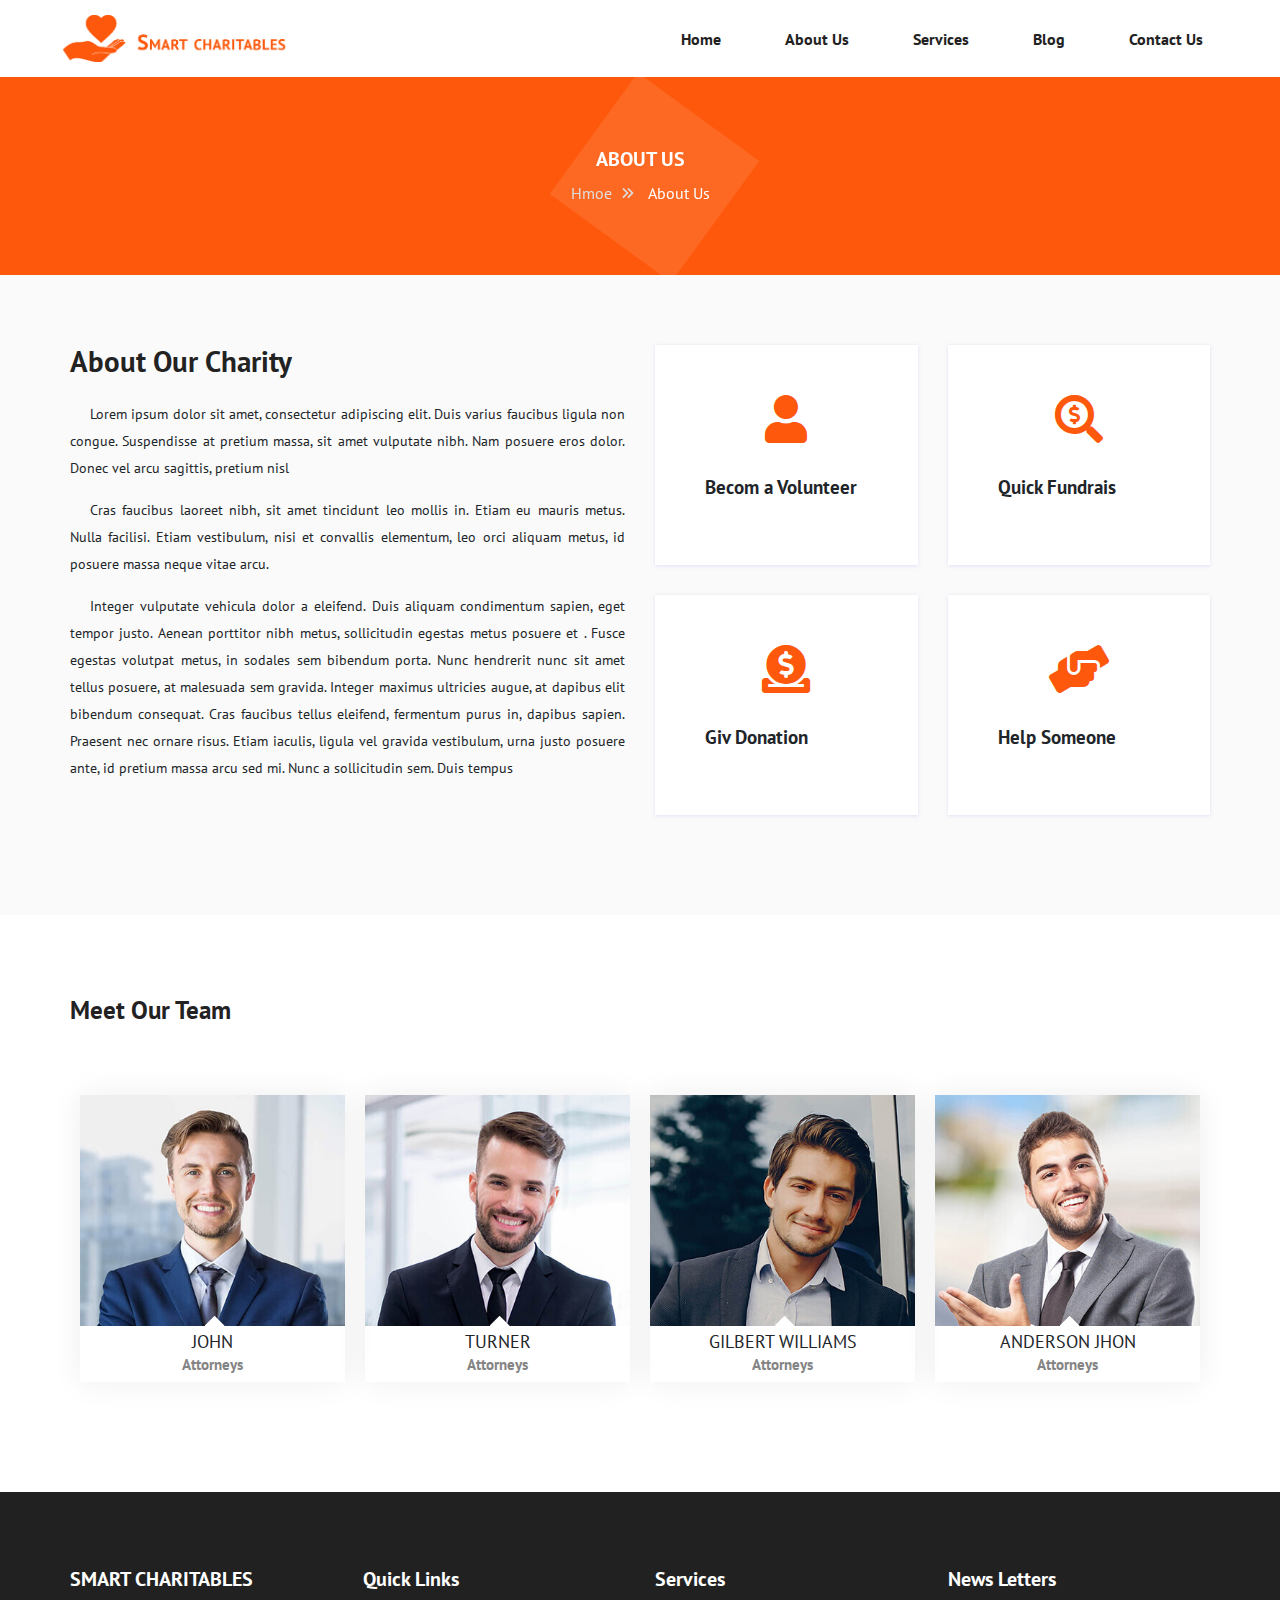
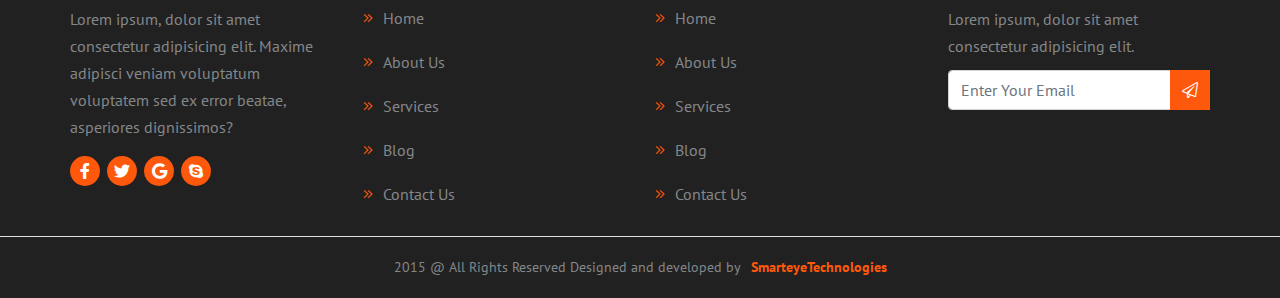
==== about-us.html @ 1ba75cd8 "Initial commit" ====
<!doctype html>
<html lang="en">

<head>
    <meta charset="utf-8">
    <meta name="viewport" content="width=device-width, initial-scale=1, shrink-to-fit=no">
    <title>Charity</title>
    <link rel="stylesheet" href="assets/css/bootstrap.min.css">
    <link rel="stylesheet" href="assets/css/all.min.css">
    <link rel="stylesheet" href="assets/css/style.css" />
</head>

<body>
  <!-- ======================header started====================== -->
  <header>
    <div class="my-nav">
      <div class="container">
        <div class="row">
          <div class="nav-items">
            <div class="logo">
              <img src="assets/images/logo.png">
            </div>
            <div class="menu-toggle">
              <div class="menu-hamburger"></div>
            </div>
            <div class="menu-items">
              <div class="menu">
                <ul>
                  <li><a href="index.html">Home</a></li>
                  <li><a href="about-us.html">About Us</a></li>
                  <li><a href="services.html">Services</a></li>
                  <li><a href="blog.html">Blog</a></li>
                  <li><a href="contact-us.html">Contact Us</a></li>
                </ul>
              </div>
            </div>
          </div>
        </div>
      </div>
    </div>
  </header>

  <!-- ======================Main started====================== -->

  <main>
      <!-- ============abt-01 Section  Start============ -->

      <section class="abt-01">
          <div class="container">
              <div class="row">
                  <div class="col-12">
                      <div class="heading-wrapper">
                          <h3>About Us</h3>
                          <ol>
                              <li>Hmoe<i class="far fa-angle-double-right"></i></li>
                              <li>About Us</li>
                          </ol>
                      </div>
                  </div>
              </div>
          </div>
      </section>

      <section class="about-001">
        <div class="container">
            <div class="row">
                <div class="text-part col-md-6">
                    <h2>About Our Charity</h2>
                    <p>Lorem ipsum dolor sit amet, consectetur adipiscing elit. Duis varius faucibus
                        ligula non congue. Suspendisse at pretium massa, sit amet
                        vulputate nibh. Nam posuere eros dolor. Donec vel arcu sagittis, pretium nisl </p>
                    <p> Cras faucibus laoreet nibh, sit amet tincidunt leo mollis in. Etiam eu mauris metus.
                        Nulla facilisi. Etiam vestibulum,
                        nisi et convallis elementum, leo orci aliquam metus, id posuere massa neque vitae
                        arcu.</p>

                    <p>Integer vulputate vehicula dolor a eleifend. Duis aliquam condimentum sapien,
                        eget tempor justo. Aenean porttitor nibh metus, sollicitudin egestas metus posuere et
                        . Fusce egestas volutpat metus, in sodales sem bibendum porta. Nunc hendrerit nunc sit
                        amet tellus posuere, at malesuada sem gravida. Integer maximus ultricies augue, at
                        dapibus elit bibendum consequat. Cras faucibus tellus eleifend, fermentum purus in,
                        dapibus sapien. Praesent nec ornare risus. Etiam iaculis, ligula vel gravida
                        vestibulum, urna justo posuere ante,
                        id pretium massa arcu sed mi. Nunc a sollicitudin sem. Duis tempus </p>
                </div>
                <div class="image-part col-md-6">
                    <div class="about-quick-box row">
                        <div class="col-md-6">
                            <div class="about-qcard">
                                <i class="fas fa-user"></i>
                                <p>Becom a Volunteer</p>
                            </div>
                        </div>
                        <div class="col-md-6">
                            <div class="about-qcard ">
                                <i class="fas fa-search-dollar red"></i>
                                <p>Quick Fundrais</p>
                            </div>
                        </div>
                        <div class="col-md-6">
                            <div class="about-qcard ">
                                <i class="fas fa-donate yell"></i>
                                <p>Giv Donation</p>
                            </div>
                        </div>
                        <div class="col-md-6">
                            <div class="about-qcard ">
                                <i class="fas fa-hands-helping blu"></i>
                                <p>Help Someone</p>
                            </div>
                        </div>
                    </div>
                </div>
            </div>
        </div>
      </section>

      <!-- ======================Bg-04 started====================== -->

      <section class="bg-04">
          <div class="container">
              <div class="row">
                  <div class="col-12">
                      <div class="heading">
                          <h2>Meet Our Team</h2>
                      </div>
                  </div>

                  <div class="main-team-card d-flex">
                      <div class="team-setup">
                          <div class="team-items">
                              <div class="team-user">
                                  <img src="assets/images/team/1.jpg">
                              </div>
                              <div class="team-user-social">
                                  <ol>
                                      <li><i class="fab fa-facebook-f"></i></li>
                                      <li><i class="fab fa-twitter"></i></li>
                                      <li><i class="fab fa-google"></i></li>
                                      <li><i class="fab fa-skype"></i></li>
                                  </ol>
                              </div>
                              <div class="team-name">
                                  <h2>JOHN</h2>
                                  <b>Attorneys</b>
                              </div>
                          </div>
                      </div>

                      <div class="team-setup">
                          <div class="team-items">
                              <div class="team-user">
                                  <img src="assets/images/team/2.jpg">
                              </div>
                              <div class="team-user-social">
                                  <ol>
                                      <li><i class="fab fa-facebook-f"></i></li>
                                      <li><i class="fab fa-twitter"></i></li>
                                      <li><i class="fab fa-google"></i></li>
                                      <li><i class="fab fa-skype"></i></li>
                                  </ol>
                              </div>
                              <div class="team-name">
                                  <h2>TURNER</h2>
                                  <b>Attorneys</b>
                              </div>
                          </div>
                      </div>

                      <div class="team-setup">
                          <div class="team-items">
                              <div class="team-user">
                                  <img src="assets/images/team/3.jpg">
                              </div>
                              <div class="team-user-social">
                                  <ol>
                                      <li><i class="fab fa-facebook-f"></i></li>
                                      <li><i class="fab fa-twitter"></i></li>
                                      <li><i class="fab fa-google"></i></li>
                                      <li><i class="fab fa-skype"></i></li>
                                  </ol>
                              </div>
                              <div class="team-name">
                                  <h2>GILBERT WILLIAMS</h2>
                                  <b>Attorneys</b>
                              </div>
                          </div>
                      </div>

                      <div class="team-setup">
                          <div class="team-items">
                              <div class="team-user">
                                  <img src="assets/images/team/4.jpg">
                              </div>
                              <div class="team-user-social">
                                  <ol>
                                      <li><i class="fab fa-facebook-f"></i></li>
                                      <li><i class="fab fa-twitter"></i></li>
                                      <li><i class="fab fa-google"></i></li>
                                      <li><i class="fab fa-skype"></i></li>
                                  </ol>
                              </div>
                              <div class="team-name">
                                  <h2>ANDERSON JHON</h2>
                                  <b>Attorneys</b>
                              </div>
                          </div>
                      </div>
                  </div>
              </div>
          </div>
      </section>

  </main>

  <!-- =====================>>>>>Footer Started>>>>>======================== -->

  <footer>
    <div class="container">
      <div class="row">
        <div class="col-lg-3 col-md-3 col-sm-6 col-6">
          <div class="footer-content">
            <h2>SMART CHARITABLES</h2>
            <p>Lorem ipsum, dolor sit amet consectetur adipisicing elit. Maxime adipisci veniam
              voluptatum voluptatem sed ex error beatae, asperiores dignissimos?</p>
            <ul>
              <li><i class="fab fa-facebook-f"></i></li>
              <li><i class="fab fa-twitter"></i></li>
              <li><i class="fab fa-google"></i></li>
              <li><i class="fab fa-skype"></i></li>
            </ul>
          </div>
        </div>
        <div class="col-lg-3 col-md-3 col-sm-6 col-6">
          <div class="footer-content">
            <h2>Quick Links</h2>
            <ol>
              <li><a href="#"><i class="fal fa-angle-double-right"></i>Home</a></li>
              <li><a href="#"><i class="fal fa-angle-double-right"></i>About Us</a></li>
              <li><a href="#"><i class="fal fa-angle-double-right"></i>Services</a></li>
              <li><a href="#"><i class="fal fa-angle-double-right"></i>Blog</a></li>
              <li><a href="#"><i class="fal fa-angle-double-right"></i>Contact Us</a></li>
            </ol>
          </div>
        </div>
        <div class="col-lg-3 col-md-3 col-sm-6 col-6">
          <div class="footer-content">
            <h2>Services</h2>
            <ol>
              <li><a href="#"><i class="fal fa-angle-double-right"></i>Home</a></li>
              <li><a href="#"><i class="fal fa-angle-double-right"></i>About Us</a></li>
              <li><a href="#"><i class="fal fa-angle-double-right"></i>Services</a></li>
              <li><a href="#"><i class="fal fa-angle-double-right"></i>Blog</a></li>
              <li><a href="#"><i class="fal fa-angle-double-right"></i>Contact Us</a></li>
            </ol>
          </div>
        </div>
        <div class="col-lg-3 col-md-3 col-sm-6 col-6">
          <div class="footer-content">
            <h2>News Letters</h2>
            <p>Lorem ipsum, dolor sit amet consectetur adipisicing elit.</p>
            <div class="form-group">
              <input class="form-control" role="" name="email" type="email" placeholder="Enter Your Email">
              <i class="fal fa-paper-plane"></i>
            </div>
          </div>
        </div>
      </div>
    </div>
    <div class="copy-right">
      <div class="container">
        <div class="copy-right-card">
         <p>2015 @ All Rights Reserved Designed and developed by<a
             href="https://www.smarteyeapps.com">SmarteyeTechnologies</a></p>
        </div>
      </div>
    </div>
  </footer>
</body>


<script src="assets/js/jquery-3.2.1.min.js"></script>
<script src="assets/js/popper.min.js"></script>
<script src="assets/js/bootstrap.min.js"></script>
<script src="assets/js/script.js"></script>
</html>
---- assets/css/style.css ----
@import url(https://fonts.googleapis.com/css2?family=PT+Sans:wght@400;700&display=swap);
/* ================================ Basic CSS =============================== */
body {
  margin: 0px;
  padding: 0px;
  font-family: 'PT Sans',sans-serif; }

* {
  margin: 0px;
  padding: 0px;
  box-sizing: border-box; }

img {
  max-width: 100%; }

h1, h2, h3, h4, h5, h6 {
  margin: 0px; }

ul, ol {
  margin: 0px;
  padding: 0px; }

li {
  list-style: none; }

a {
  text-decoration: none; }

p {
  margin: 0px; }

a:hover {
  text-decoration: none; }

.container {
  max-width: 1170px; }
  @media screen and (max-width: 575px) {
    .container {
      padding: 0px 15px;
      max-width: 100%;
      width: 100%; } }

/* ================================ Header CSS =============================== */
header .my-nav {
  position: relative;
  width: 100%;
  left: 0;
  top: 0;
  z-index: 999;
  padding: 15px 0px;
  padding-left: 15px; }
header .sub-01 {
  position: relative;
  background: #fd580b; }
header .nav-items {
  display: flex;
  flex-wrap: wrap;
  flex: 1 1 100%;
  max-width: 100%;
  width: 100%;
  position: relative;
  align-items: center; }
  header .nav-items .menu-toggle {
    position: absolute;
    top: 1.5625rem;
    right: 0.9375rem;
    transition: ease-in-out 0.5s;
    display: flex;
    align-items: center;
    justify-content: center;
    visibility: hidden;
    opacity: 0; }
    @media screen and (max-width: 767.98px) {
      header .nav-items .menu-toggle {
        visibility: visible;
        opacity: 1; } }
    header .nav-items .menu-toggle .menu-hamburger {
      width: 1.875rem;
      height: 0.125rem;
      transition: ease-in-out 0.1s;
      box-shadow: 0 2px 5px rgba(255, 255, 255, 0.6);
      background: #fd580b;
      position: relative; }
      header .nav-items .menu-toggle .menu-hamburger.active {
        background: rgba(0, 0, 0, 0);
        box-shadow: none; }
        header .nav-items .menu-toggle .menu-hamburger.active::after {
          transform: rotate(45deg); }
        header .nav-items .menu-toggle .menu-hamburger.active::before {
          transform: rotate(135deg); }
      header .nav-items .menu-toggle .menu-hamburger::before {
        position: absolute;
        content: "";
        width: 1.875rem;
        height: 0.125rem;
        transition: ease-in-out 0.1s;
        box-shadow: 0 2px 5px rgba(255, 255, 255, 0.6);
        background: #fd580b;
        transform: translatey(-0.625rem); }
      header .nav-items .menu-toggle .menu-hamburger::after {
        position: absolute;
        content: "";
        width: 1.875rem;
        height: 0.125rem;
        transition: ease-in-out 0.1s;
        box-shadow: 0 2px 5px rgba(255, 255, 255, 0.6);
        background: #fd580b;
        transform: translatey(0.625rem); }
  header .nav-items .logo {
    width: 30%;
    flex: 1 1 30%;
    max-width: 30%; }
    header .nav-items .logo img {
      max-width: 230px; }
    @media screen and (max-width: 767.98px) {
      header .nav-items .logo {
        width: 80%;
        flex: 1 1 80%;
        max-width: 80%; } }
  header .nav-items .menu-items {
    width: 70%;
    flex: 1 1 70%;
    max-width: 70%;
    position: relative;
    align-items: center;
    justify-content: flex-end; }
    @media screen and (max-width: 767.98px) {
      header .nav-items .menu-items {
        width: 100%;
        flex: 1 1 100%;
        max-width: 100%;
        margin-top: 10px; } }
    header .nav-items .menu-items .menu {
      display: block;
      width: 100%;
      text-align: right; }
      header .nav-items .menu-items .menu.active {
        opacity: 1;
        visibility: visible;
        display: block;
        transition: ease-in-out 0.9s; }
      @media screen and (max-width: 767.98px) {
        header .nav-items .menu-items .menu {
          text-align: left;
          opacity: 0;
          visibility: hidden;
          display: none; } }
      header .nav-items .menu-items .menu ul li {
        display: inline-block;
        padding: 0.625rem; }
        @media screen and (max-width: 767.98px) {
          header .nav-items .menu-items .menu ul li {
            display: block; } }
        header .nav-items .menu-items .menu ul li a {
          color: #222222;
          padding: 0 1.25rem;
          font-weight: 700; }
          header .nav-items .menu-items .menu ul li a:hover {
            color: #fd580b; }
          @media screen and (max-width: 767.98px) {
            header .nav-items .menu-items .menu ul li a {
              padding: 0rem; } }
          @media (min-width: 768px) and (max-width: 991.98px) {
            header .nav-items .menu-items .menu ul li a {
              padding: 0 0.625rem; } }

.og-hf {
  position: fixed;
  transition: ease-in-out 0.5s;
  width: 100%;
  z-index: 999;
  left: 0;
  top: 0; }
  .og-hf .my-nav {
    background: #fff; }

/* ================================ Slider CSS =============================== */
.banner {
  position: relative;
  height: 37.5rem;
  overflow: hidden;
  transition: all ease-in-out 0.5s;
  background-image: url(../images/slider/4.jpg);
  background-position: center;
  background-size: cover;
  background-attachment: fixed;
  padding: 3.125rem 0; }
  .banner .wrapper {
    position: relative;
    display: inline-block;
    width: 100%;
    text-align: center;
    margin: 1.25rem 0;
    padding: 6.25rem 0 2.5rem 0; }
    .banner .wrapper h1 {
      font-size: 1.875rem;
      color: #fff;
      display: block;
      margin: .625rem 0;
      text-transform: uppercase;
      font-weight: bold;
      letter-spacing: .2px; }
    .banner .wrapper p {
      display: block;
      font-size: 1.25rem;
      margin: .625rem 0;
      color: #fff; }
    .banner .wrapper ol li {
      display: inline-block;
      background-color: #fd580b;
      font-size: 1rem;
      color: #fff;
      padding: .625rem;
      border-radius: .3125rem;
      margin: .625rem 0; }
      .banner .wrapper ol li:nth-child(2) {
        margin-left: 1.25rem; }
      .banner .wrapper ol li a {
        color: #fff; }

/* ================================ Section CSS =============================== */
.bg-01 {
  position: relative;
  margin-top: -5rem;
  width: 100%; }
  .bg-01 .wrapper {
    background: #fff;
    position: relative;
    padding: 2.5rem 1.875rem;
    display: block;
    width: 100%;
    box-shadow: 0 16px 28px 0 rgba(0, 0, 0, 0.15);
    z-index: 9; }
    .bg-01 .wrapper .content {
      display: block;
      position: relative;
      transition: all ease-in-out 0.5s;
      margin: .625rem 0; }
      .bg-01 .wrapper .content ol .dashed {
        border-right: 1px dashed #ddd; }
      .bg-01 .wrapper .content ol li {
        display: inline-block;
        position: relative;
        padding: .625rem 0; }
        .bg-01 .wrapper .content ol li i {
          display: block;
          font-size: 2.5rem;
          color: #fd580b; }
        .bg-01 .wrapper .content ol li h3 {
          font-size: 1.25rem;
          color: #222222;
          text-transform: capitalize;
          font-weight: 600;
          display: inline-block;
          margin: .625rem 0; }
        .bg-01 .wrapper .content ol li p {
          display: block;
          font-size: 1rem;
          color: #373738;
          line-height: 1.5rem;
          margin: 0 0 .625rem 0; }

.bg-02 {
  padding: 3.125rem 0;
  position: relative;
  overflow: hidden; }
  .bg-02 .wrapper {
    margin: 1.25rem 0;
    position: relative;
    display: block; }
    .bg-02 .wrapper figure {
      margin: 0; }
    .bg-02 .wrapper .bs {
      padding: 1.25rem;
      border: 1px dashed #ddd;
      position: relative;
      display: inline-block; }
      .bg-02 .wrapper .bs h3 {
        font-size: 1.25rem;
        color: #222222;
        font-weight: 600; }
      .bg-02 .wrapper .bs p {
        font-size: .9375rem;
        color: #373738;
        line-height: 1.5rem;
        display: inline-block;
        margin: .625rem 0; }
      .bg-02 .wrapper .bs ol li {
        display: inline-block;
        font-size: .8125rem; }
        .bg-02 .wrapper .bs ol li i {
          margin: 0 .625rem 0 0;
          color: #fd580b; }

.bg-03 {
  position: relative;
  padding: 3.125rem 0;
  background: #fafafa;
  overflow: hidden; }
  .bg-03 .wrapper {
    position: relative;
    display: block;
    margin: 1.25rem 0;
    padding: 1.25rem; }
    .bg-03 .wrapper .content {
      text-align: center; }
      .bg-03 .wrapper .content ol li {
        display: block; }
        .bg-03 .wrapper .content ol li i {
          font-size: 1.875rem;
          color: #fd580b;
          margin: .625rem 0;
          display: block; }
        .bg-03 .wrapper .content ol li h3 {
          font-size: 1.25rem;
          color: #222222;
          font-weight: 600; }
        .bg-03 .wrapper .content ol li p {
          display: block;
          margin: .625rem 0;
          color: #373738;
          font-size: 1rem; }

.bg-04 {
  padding: 3.125rem 0;
  position: relative;
  overflow: hidden; }
  .bg-04 .main-team-card {
    flex-wrap: wrap;
    width: 100%;
    padding: 10px 15px;
    margin: 20px 0px;
    position: relative;
    transition: 0.5s; }
    .bg-04 .main-team-card .team-setup {
      margin: 0 0 20px 0;
      padding: 10px;
      flex: 1 1 25%;
      width: 25%;
      max-width: 25%; }
      @media screen and (max-width: 375px) {
        .bg-04 .main-team-card .team-setup {
          width: 100%;
          max-width: 100%;
          flex: 1 1 100%;
          -webkit-flex-direction: 1 1 100%;
          -moz-flex-direction: 1 1 100%;
          -ms-flex-direction: 1 1 100%; } }
      @media (min-width: 376px) and (max-width: 767.98px) {
        .bg-04 .main-team-card .team-setup {
          width: 50%;
          max-width: 50%;
          flex: 1 1 50%;
          -webkit-flex-direction: 1 1 50%;
          -moz-flex-direction: 1 1 50%;
          -ms-flex-direction: 1 1 50%; } }
      .bg-04 .main-team-card .team-setup .team-items {
        width: 100%;
        display: block;
        box-shadow: 0 0 30px rgba(0, 0, 0, 0.07);
        transition: 0.5s;
        position: relative; }
        .bg-04 .main-team-card .team-setup .team-items:hover .team-user-social {
          opacity: 1;
          visibility: visible;
          left: 0;
          display: block; }
        .bg-04 .main-team-card .team-setup .team-items:hover .team-user::before {
          width: 100%;
          opacity: 1;
          visibility: visible;
          display: block; }
        .bg-04 .main-team-card .team-setup .team-items .team-name {
          padding: 5px 0px;
          position: relative;
          display: block;
          text-align: center;
          z-index: 2; }
          .bg-04 .main-team-card .team-setup .team-items .team-name::before {
            position: absolute;
            content: "";
            width: 20px;
            height: 20px;
            background: #fff;
            top: -10px;
            -webkit-clip-path: polygon(50% 0%, 100% 50%, 50% 100%, 0% 50%);
            clip-path: polygon(50% 0%, 100% 50%, 50% 100%, 0% 50%);
            left: 47%;
            z-index: 1; }
          .bg-04 .main-team-card .team-setup .team-items .team-name h2 {
            font-size: 18px; }
          .bg-04 .main-team-card .team-setup .team-items .team-name b {
            font-size: 15px;
            color: #848484; }
        .bg-04 .main-team-card .team-setup .team-items .team-user {
          overflow: hidden;
          position: relative;
          transition: 0.5s; }
          .bg-04 .main-team-card .team-setup .team-items .team-user::before {
            position: absolute;
            content: "";
            height: 100%;
            left: 0;
            top: 0;
            width: 0;
            opacity: 0;
            visibility: hidden;
            transition: 0.5s;
            background: rgba(0, 0, 0, 0.7); }
        .bg-04 .main-team-card .team-setup .team-items .team-user-social {
          position: absolute;
          height: 45px;
          background: rgba(255, 255, 255, 0.1);
          width: 100%;
          padding: 5px 0px;
          top: 50%;
          text-align: center;
          display: flex;
          align-items: center;
          justify-content: center;
          left: -100%;
          opacity: 0;
          visibility: hidden;
          transition: 0.5s;
          display: none; }
          @media (min-width: 768px) and (max-width: 991.98px) {
            .bg-04 .main-team-card .team-setup .team-items .team-user-social {
              top: 40%; } }
          .bg-04 .main-team-card .team-setup .team-items .team-user-social ol li {
            display: inline-block;
            padding-right: 10px;
            color: #fff;
            transition: 0.6s;
            height: 30px;
            width: 30px;
            background: #fd580b;
            line-height: 30px;
            text-align: center;
            padding: 0px;
            border-radius: 50px;
            font-size: 16px;
            margin-right: 5px; }
            .bg-04 .main-team-card .team-setup .team-items .team-user-social ol li:hover {
              color: #fd580b;
              transform: translateX(-5px); }

.bg-05 {
  position: relative;
  padding: 3.125rem 0;
  background: #fafafa;
  overflow: hidden; }
  .bg-05 .blog-main-card {
    flex-wrap: wrap;
    width: 100%;
    padding: 10px 15px;
    margin: 20px 0px; }
    .bg-05 .blog-main-card .blog-sub {
      width: 33.3%;
      max-width: 33.3%;
      flex: 1 1 33.3%;
      margin: 0 0 20px 0;
      padding: 0px 10px;
      position: relative; }
      @media (max-width: 575.98px) {
        .bg-05 .blog-main-card .blog-sub {
          width: 100%;
          max-width: 100%;
          flex: 1 1 100%; } }
      @media (min-width: 576px) and (max-width: 767.98px) {
        .bg-05 .blog-main-card .blog-sub {
          width: 50%;
          max-width: 50%;
          flex: 1 1 50%; } }
      .bg-05 .blog-main-card .blog-sub .blog-content {
        position: relative;
        display: block;
        overflow: hidden; }
      .bg-05 .blog-main-card .blog-sub .blog-content-section {
        padding: 20px 25px;
        background: #fff;
        border: solid 1px #eee8e8;
        border-top: 0;
        display: block;
        width: 100%; }
        .bg-05 .blog-main-card .blog-sub .blog-content-section .blog-admin {
          margin: 5px 0px; }
          .bg-05 .blog-main-card .blog-sub .blog-content-section .blog-admin ol li {
            display: inline-block;
            color: #fd580b;
            font-size: 15px;
            margin: 0 5px 0 0; }
            .bg-05 .blog-main-card .blog-sub .blog-content-section .blog-admin ol li i {
              padding: 0 5px 0 0; }
        .bg-05 .blog-main-card .blog-sub .blog-content-section .blo-content-title h4 {
          font-size: 20px;
          font-weight: 600;
          color: #222222;
          padding: 3px 0px; }
        .bg-05 .blog-main-card .blog-sub .blog-content-section .blo-content-title p {
          margin: 0px;
          padding: 3px 0px;
          line-height: 27px;
          color: #373738; }

.about-001 {
  padding: 3.125rem 0;
  position: relative;
  overflow: hidden;
  background: #fafafa; }
  .about-001 .text-part,
  .about-001 .image-part {
    position: relative;
    margin: 1.25rem 0; }
    .about-001 .text-part h2,
    .about-001 .image-part h2 {
      font-weight: 600;
      font-size: 1.8rem;
      margin-bottom: 20px;
      color: #222222; }
    .about-001 .text-part p,
    .about-001 .image-part p {
      text-indent: 20px;
      margin-bottom: 15px;
      line-height: 27px;
      font-weight: 500;
      text-align: justify;
      font-size: .9rem; }
    .about-001 .text-part .about-qcard,
    .about-001 .image-part .about-qcard {
      padding: 50px 30px;
      background-color: #FFF;
      box-shadow: 0 2px 3px 0 rgba(218, 218, 253, 0.35), 0 0px 3px 0 rgba(206, 206, 238, 0.35);
      text-align: center;
      margin-bottom: 30px; }
      .about-001 .text-part .about-qcard i,
      .about-001 .image-part .about-qcard i {
        font-size: 3rem;
        margin-bottom: 30px;
        color: #fd580b; }
      .about-001 .text-part .about-qcard p,
      .about-001 .image-part .about-qcard p {
        font-weight: 600;
        font-size: 1.2rem; }

.heading {
  margin: 20px 0px;
  text-align: left;
  position: relative;
  display: block; }
  .heading h2 {
    font-size: 25px;
    color: #222222;
    line-height: 50px;
    font-weight: 700;
    text-transform: capitalize;
    position: relative;
    display: inline-block; }

/* ================================ Footer CSS =============================== */
footer {
  position: relative;
  padding: 50px 0px 0px;
  background: #212121; }
  @media screen and (max-width: 767.98px) {
    footer {
      padding: 20px 0 0; } }
  footer .copy-right {
    padding: 20px 0px;
    border-top: solid 1px #dfdfdf;
    font-size: 14px;
    color: #84878a;
    text-align: center; }
    footer .copy-right p a {
      color: #fd580b;
      padding-left: 10px;
      font-weight: bold; }
  footer .footer-content {
    margin: 20px 0px;
    display: block;
    width: 100%;
    color: #84878a; }
    footer .footer-content p {
      font-size: 16px;
      padding: 10px 0px;
      line-height: 27px;
      margin: 0px; }
    footer .footer-content ul li {
      display: inline-block;
      height: 30px;
      width: 30px;
      background: #fd580b;
      color: #fff;
      line-height: 30px;
      text-align: center;
      border-radius: 50%;
      margin: 5px 3px 0px 0px; }
    footer .footer-content ol li {
      padding: 10px 0px;
      position: relative; }
      footer .footer-content ol li a {
        color: #84878a;
        font-size: 16px; }
        footer .footer-content ol li a i {
          padding-right: 10px;
          color: #fd580b; }
    footer .footer-content h2 {
      font-size: 20px;
      position: relative;
      padding: 5px 0px;
      font-weight: 600;
      color: #fff; }
    footer .footer-content .form-group {
      position: relative; }
      footer .footer-content .form-group .form-control {
        height: 40px;
        padding-right: 40px;
        text-overflow: ellipsis; }
      footer .footer-content .form-group i {
        position: absolute;
        height: 40px;
        width: 40px;
        line-height: 40px;
        color: #fff;
        background: #fd580b;
        text-align: center;
        top: 0;
        right: 0; }

.bg-0-b {
  padding: 50px 0px;
  position: relative;
  background: #e8f0f5;
  z-index: 2; }
  .bg-0-b .main-card-contact {
    flex-wrap: wrap;
    width: 100%;
    margin: 20px 0px;
    padding: 10px 15px;
    position: relative;
    z-index: 9; }
    .bg-0-b .main-card-contact .sup-card-contact {
      width: 40%;
      max-width: 40%;
      flex: 1 1 40%; }
      @media screen and (max-width: 767.98px) {
        .bg-0-b .main-card-contact .sup-card-contact {
          width: 100%;
          max-width: 100%;
          flex: 1 1 100%; } }
      .bg-0-b .main-card-contact .sup-card-contact .contact-title {
        position: relative; }
        .bg-0-b .main-card-contact .sup-card-contact .contact-title h2 {
          font-size: 20px;
          margin: 0 0 10px 0;
          color: #222;
          padding-bottom: 5px;
          position: relative;
          display: inline-block; }
          .bg-0-b .main-card-contact .sup-card-contact .contact-title h2::before {
            position: absolute;
            content: "";
            background: #fd580b;
            width: 100%;
            height: 3px;
            bottom: 0; }
        .bg-0-b .main-card-contact .sup-card-contact .contact-title ol li {
          display: block;
          padding: 10px 0px;
          color: #606060;
          font-size: 16px;
          font-weight: 600; }
          .bg-0-b .main-card-contact .sup-card-contact .contact-title ol li i {
            color: #fd580b;
            padding-right: 15px; }
      .bg-0-b .main-card-contact .sup-card-contact .head-content {
        position: relative;
        display: block; }
        .bg-0-b .main-card-contact .sup-card-contact .head-content h2 {
          font-size: 20px;
          margin: 0 0 10px 0;
          color: #222;
          padding-bottom: 5px;
          position: relative;
          display: inline-block; }
          .bg-0-b .main-card-contact .sup-card-contact .head-content h2::before {
            position: absolute;
            content: "";
            background: #fd580b;
            width: 100%;
            height: 3px;
            bottom: 0; }
        .bg-0-b .main-card-contact .sup-card-contact .head-content p {
          font-size: 16px;
          line-height: 27px;
          display: block;
          padding: 20px 0px;
          margin: 0px; }
    .bg-0-b .main-card-contact .sup-card-contact-0a {
      width: 60%;
      max-width: 60%;
      flex: 1 1 60%; }
      @media screen and (max-width: 767.98px) {
        .bg-0-b .main-card-contact .sup-card-contact-0a {
          width: 100%;
          max-width: 100%;
          flex: 1 1 100%; } }
      .bg-0-b .main-card-contact .sup-card-contact-0a .dived {
        width: 100%;
        flex-wrap: wrap; }
        .bg-0-b .main-card-contact .sup-card-contact-0a .dived .ca-ool {
          padding: 0px 10px; }
        .bg-0-b .main-card-contact .sup-card-contact-0a .dived .form-group {
          width: 50%;
          max-width: 50%;
          flex: 1 1 50%; }
          .bg-0-b .main-card-contact .sup-card-contact-0a .dived .form-group .form-sup {
            margin: 10px;
            position: relative; }
            .bg-0-b .main-card-contact .sup-card-contact-0a .dived .form-group .form-sup .cal-01 {
              position: relative; }
            .bg-0-b .main-card-contact .sup-card-contact-0a .dived .form-group .form-sup i {
              position: absolute;
              right: 0px;
              top: 0px;
              height: 45px;
              width: 45px;
              background: #fd580b;
              text-align: center;
              line-height: 45px;
              color: #fff;
              border-top-right-radius: .25rem;
              border-bottom-right-radius: .25rem; }
            .bg-0-b .main-card-contact .sup-card-contact-0a .dived .form-group .form-sup label {
              font-size: 15px;
              color: #6e6e6e; }
              .bg-0-b .main-card-contact .sup-card-contact-0a .dived .form-group .form-sup label span {
                position: relative;
                top: 4px;
                left: 5px;
                color: #fd580b; }
          .bg-0-b .main-card-contact .sup-card-contact-0a .dived .form-group .form-control {
            padding: 10px 15px;
            margin: 30px 0px;
            height: 45px;
            position: relative; }

.abt-01 {
  padding: 3.125rem 0;
  background: #fd580b;
  position: relative;
  overflow: hidden;
  z-index: 9; }
  .abt-01::before {
    position: absolute;
    content: "";
    background: #fff;
    height: 9.375rem;
    width: 9.375rem;
    top: 0%;
    left: 48%;
    z-index: 1;
    opacity: 0.1;
    transform: translate3d(-23%, 17%, 0) rotate(-54deg); }
  .abt-01 .heading-wrapper {
    position: relative;
    margin: 1.25rem 0;
    display: block;
    text-align: center;
    z-index: 8; }
    .abt-01 .heading-wrapper h3 {
      font-size: 1.25rem;
      font-weight: 700;
      color: #fff;
      margin-bottom: 0.625rem;
      text-transform: uppercase; }
    .abt-01 .heading-wrapper ol li {
      display: inline-block;
      font-size: 1rem;
      color: #ddd; }
      .abt-01 .heading-wrapper ol li:nth-child(2) {
        color: #fff; }
      .abt-01 .heading-wrapper ol li i {
        margin: 0 0.625rem;
        color: #ddd; }

/*# sourceMappingURL=style.css.map */
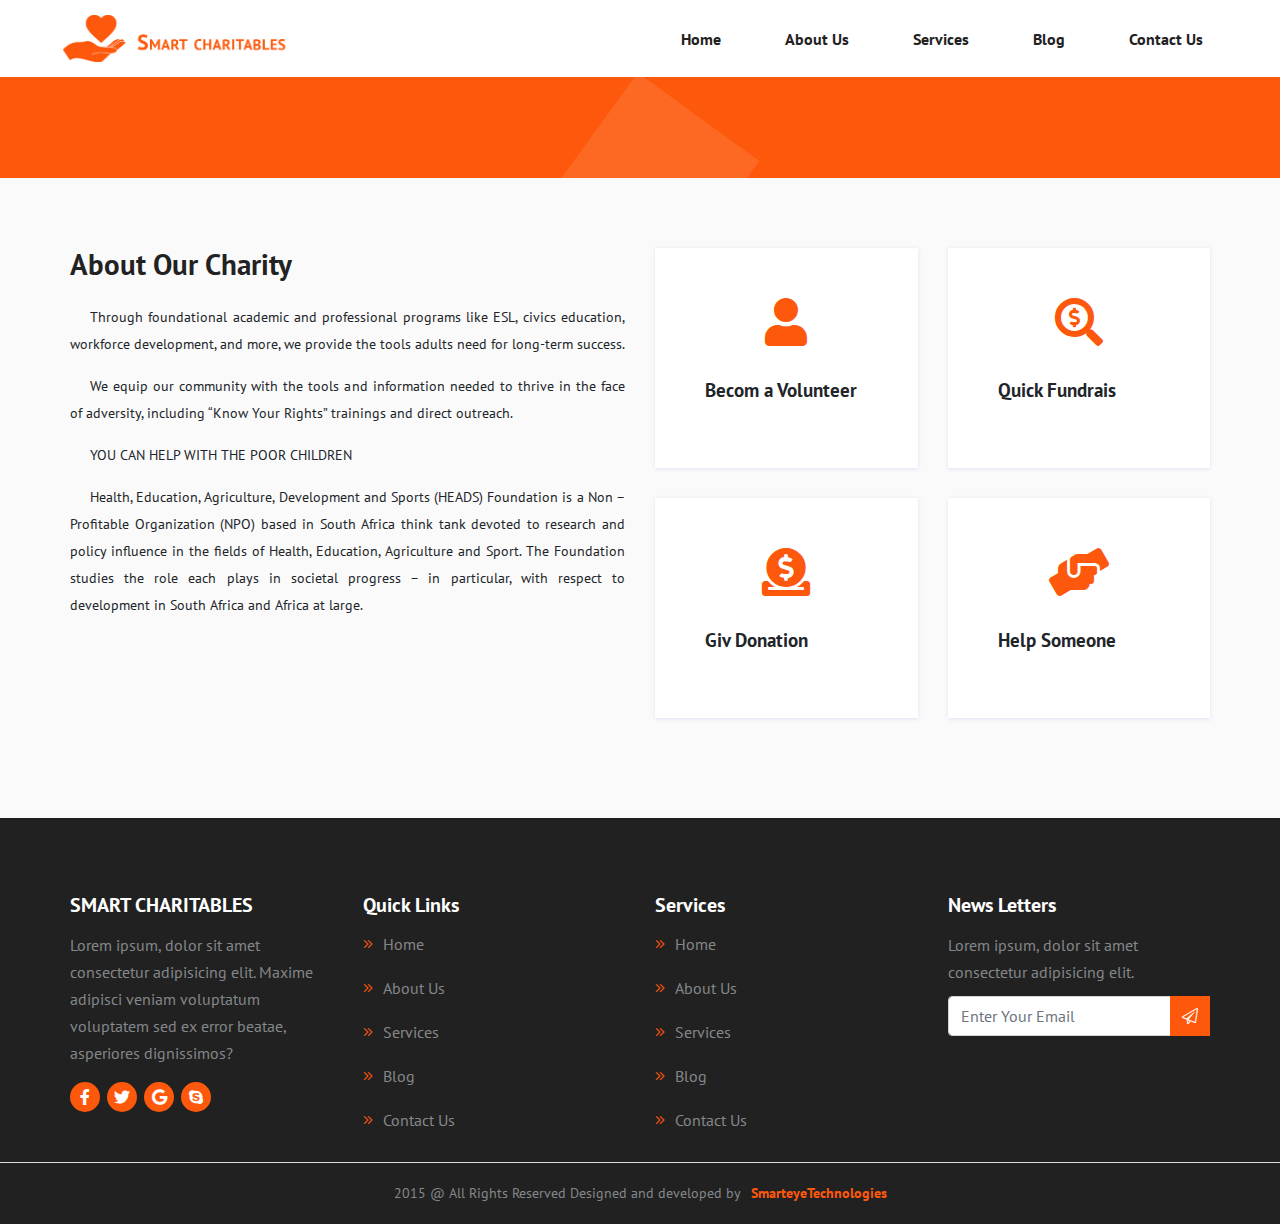
==== commit 98481ed0: "Initial commit" ====
--- a/about-us.html
+++ b/about-us.html
@@ -49,13 +49,13 @@
           <div class="container">
               <div class="row">
                   <div class="col-12">
-                      <div class="heading-wrapper">
+                     <!--  <div class="heading-wrapper">
                           <h3>About Us</h3>
                           <ol>
-                              <li>Hmoe<i class="far fa-angle-double-right"></i></li>
+                              <li>Home<i class="far fa-angle-double-right"></i></li>
                               <li>About Us</li>
                           </ol>
-                      </div>
+                      </div> -->
                   </div>
               </div>
           </div>
@@ -66,22 +66,11 @@
             <div class="row">
                 <div class="text-part col-md-6">
                     <h2>About Our Charity</h2>
-                    <p>Lorem ipsum dolor sit amet, consectetur adipiscing elit. Duis varius faucibus
-                        ligula non congue. Suspendisse at pretium massa, sit amet
-                        vulputate nibh. Nam posuere eros dolor. Donec vel arcu sagittis, pretium nisl </p>
-                    <p> Cras faucibus laoreet nibh, sit amet tincidunt leo mollis in. Etiam eu mauris metus.
-                        Nulla facilisi. Etiam vestibulum,
-                        nisi et convallis elementum, leo orci aliquam metus, id posuere massa neque vitae
-                        arcu.</p>
+                    <p>Through foundational academic and professional programs like ESL, civics education, workforce development, and more, we provide the tools adults need for long-term success.</p>
+                    <p>We equip our community with the tools and information needed to thrive in the face of adversity, including “Know Your Rights” trainings and direct outreach. </p>
 
-                    <p>Integer vulputate vehicula dolor a eleifend. Duis aliquam condimentum sapien,
-                        eget tempor justo. Aenean porttitor nibh metus, sollicitudin egestas metus posuere et
-                        . Fusce egestas volutpat metus, in sodales sem bibendum porta. Nunc hendrerit nunc sit
-                        amet tellus posuere, at malesuada sem gravida. Integer maximus ultricies augue, at
-                        dapibus elit bibendum consequat. Cras faucibus tellus eleifend, fermentum purus in,
-                        dapibus sapien. Praesent nec ornare risus. Etiam iaculis, ligula vel gravida
-                        vestibulum, urna justo posuere ante,
-                        id pretium massa arcu sed mi. Nunc a sollicitudin sem. Duis tempus </p>
+                    <p>YOU CAN HELP WITH THE POOR CHILDREN</h1>
+              <p>Health, Education, Agriculture, Development and Sports (HEADS) Foundation is a Non – Profitable Organization (NPO) based in South Africa think tank devoted to research and policy influence in the fields of Health, Education, Agriculture and Sport. The Foundation studies the role each plays in societal progress – in particular, with respect to development in South Africa and Africa at large.</p>
                 </div>
                 <div class="image-part col-md-6">
                     <div class="about-quick-box row">
@@ -117,101 +106,7 @@
 
       <!-- ======================Bg-04 started====================== -->
 
-      <section class="bg-04">
-          <div class="container">
-              <div class="row">
-                  <div class="col-12">
-                      <div class="heading">
-                          <h2>Meet Our Team</h2>
-                      </div>
-                  </div>
-
-                  <div class="main-team-card d-flex">
-                      <div class="team-setup">
-                          <div class="team-items">
-                              <div class="team-user">
-                                  <img src="assets/images/team/1.jpg">
-                              </div>
-                              <div class="team-user-social">
-                                  <ol>
-                                      <li><i class="fab fa-facebook-f"></i></li>
-                                      <li><i class="fab fa-twitter"></i></li>
-                                      <li><i class="fab fa-google"></i></li>
-                                      <li><i class="fab fa-skype"></i></li>
-                                  </ol>
-                              </div>
-                              <div class="team-name">
-                                  <h2>JOHN</h2>
-                                  <b>Attorneys</b>
-                              </div>
-                          </div>
-                      </div>
-
-                      <div class="team-setup">
-                          <div class="team-items">
-                              <div class="team-user">
-                                  <img src="assets/images/team/2.jpg">
-                              </div>
-                              <div class="team-user-social">
-                                  <ol>
-                                      <li><i class="fab fa-facebook-f"></i></li>
-                                      <li><i class="fab fa-twitter"></i></li>
-                                      <li><i class="fab fa-google"></i></li>
-                                      <li><i class="fab fa-skype"></i></li>
-                                  </ol>
-                              </div>
-                              <div class="team-name">
-                                  <h2>TURNER</h2>
-                                  <b>Attorneys</b>
-                              </div>
-                          </div>
-                      </div>
-
-                      <div class="team-setup">
-                          <div class="team-items">
-                              <div class="team-user">
-                                  <img src="assets/images/team/3.jpg">
-                              </div>
-                              <div class="team-user-social">
-                                  <ol>
-                                      <li><i class="fab fa-facebook-f"></i></li>
-                                      <li><i class="fab fa-twitter"></i></li>
-                                      <li><i class="fab fa-google"></i></li>
-                                      <li><i class="fab fa-skype"></i></li>
-                                  </ol>
-                              </div>
-                              <div class="team-name">
-                                  <h2>GILBERT WILLIAMS</h2>
-                                  <b>Attorneys</b>
-                              </div>
-                          </div>
-                      </div>
-
-                      <div class="team-setup">
-                          <div class="team-items">
-                              <div class="team-user">
-                                  <img src="assets/images/team/4.jpg">
-                              </div>
-                              <div class="team-user-social">
-                                  <ol>
-                                      <li><i class="fab fa-facebook-f"></i></li>
-                                      <li><i class="fab fa-twitter"></i></li>
-                                      <li><i class="fab fa-google"></i></li>
-                                      <li><i class="fab fa-skype"></i></li>
-                                  </ol>
-                              </div>
-                              <div class="team-name">
-                                  <h2>ANDERSON JHON</h2>
-                                  <b>Attorneys</b>
-                              </div>
-                          </div>
-                      </div>
-                  </div>
-              </div>
-          </div>
-      </section>
-
-  </main>
+   
 
   <!-- =====================>>>>>Footer Started>>>>>======================== -->
 
--- a/assets/css/style.css
+++ b/assets/css/style.css
@@ -180,7 +180,7 @@
   height: 37.5rem;
   overflow: hidden;
   transition: all ease-in-out 0.5s;
-  background-image: url(../images/slider/4.jpg);
+  background-image: url(../images/slider/5.jpg);
   background-position: center;
   background-size: cover;
   background-attachment: fixed;
